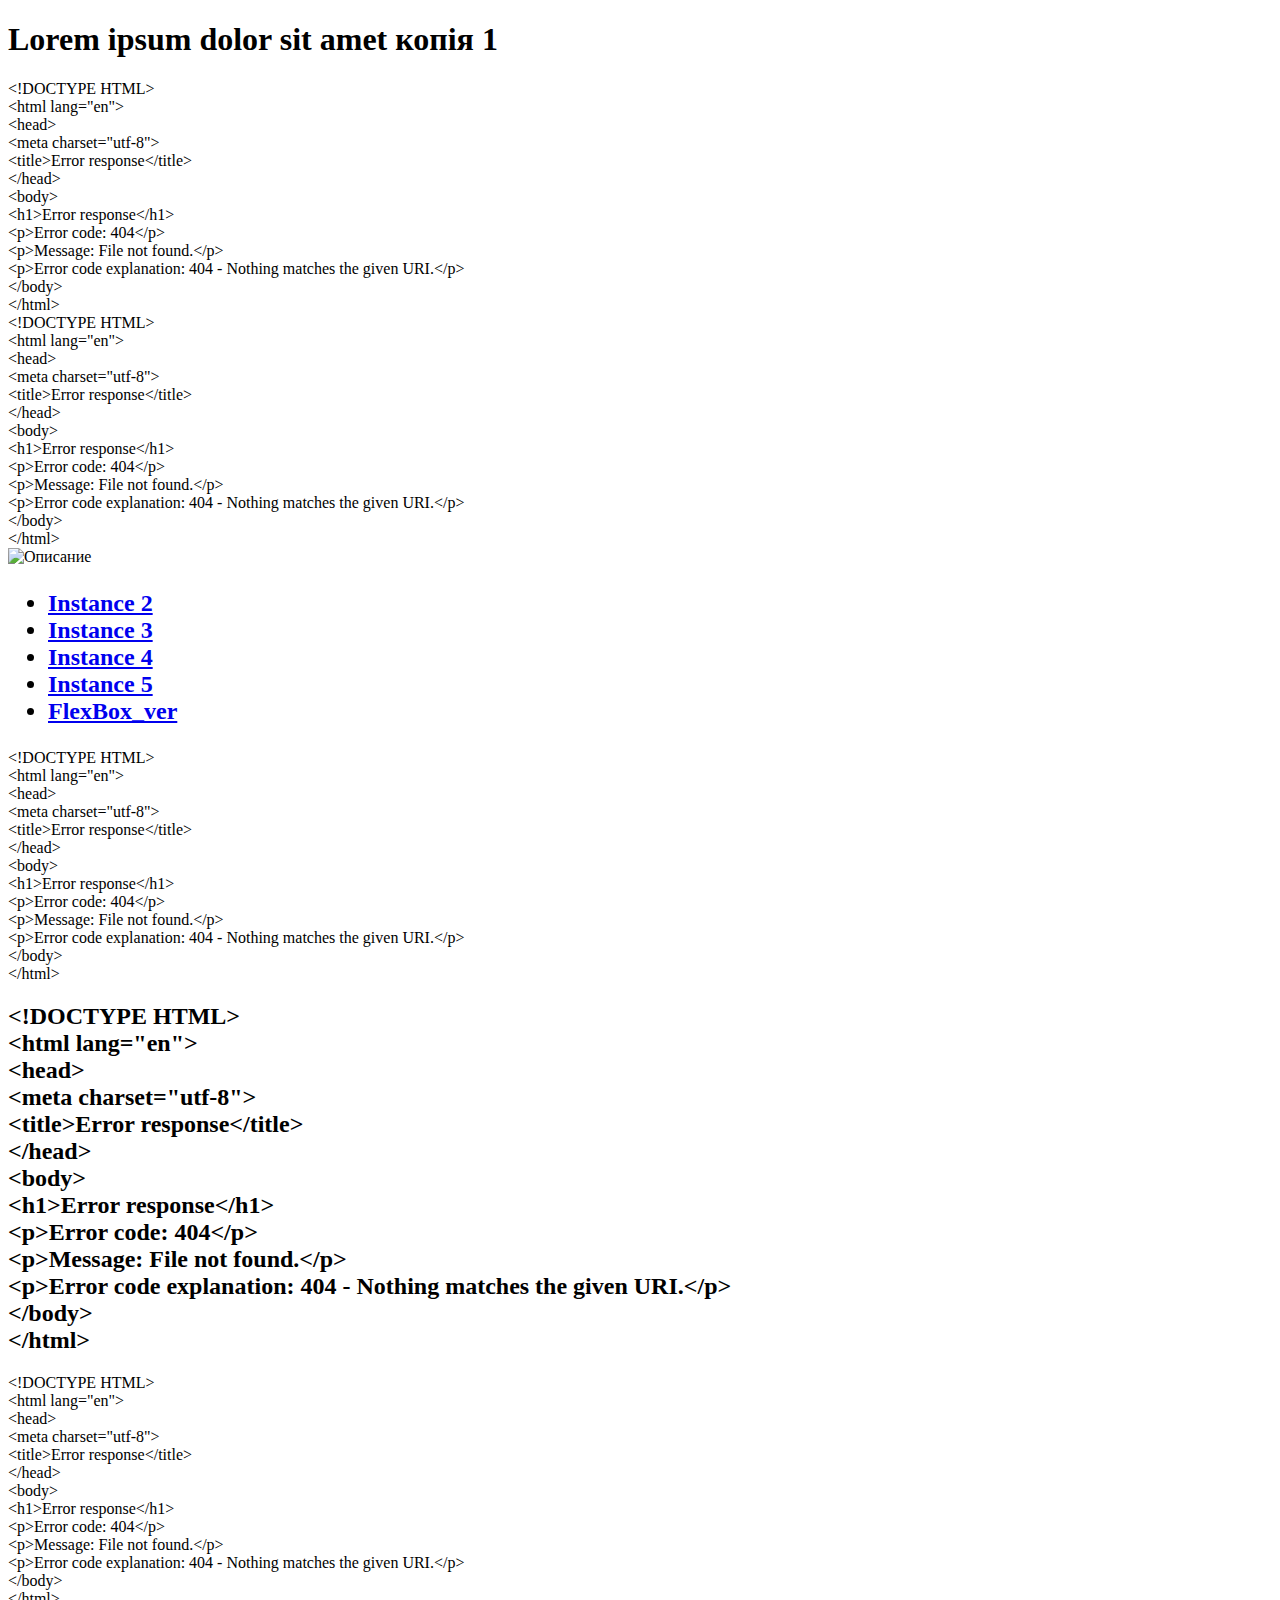
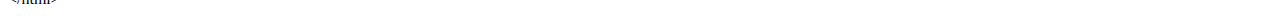
==== index.html @ 7778422b "Add files via upload" ====
<!DOCTYPE html>
<html lang="zxx">
<head>
    <meta charset="UTF-8">
    <meta name="viewport" content="width=device-width, initial-scale=1.0">
    <title>Лабораторна робота 1</title>
    <link rel="stylesheet" href="styles.css">
</head>
<body>
    <div class="grid-container">
        <div class="item item1">
            <div class="subgrid1">                
                <div class="subitem text1"><h1>Lorem ipsum dolor sit amet копія 1</h1></div>
                <div class="subitem x" id="item_lorem_middle_x"></div>
            </div>
        </div>  
        <div class="item item2" id="item_lorem_middle2"></div>
        <div class="item item3">
            <img id="mainImage" src="images/template7desktop.png" class="MainImage" alt="Описание">
            <img id="mainImageMobile" src="images/template7mobile.png" class="MainImageMobile" alt="Описание">
        </div>        
        <div class="item item4">
            <h2>
                <nav>
                    <ul> 
                        <li><a href="index2.html" class="no-underline">Instance 2</a></li>
                        <li><a href="index3.html" class="no-underline">Instance 3</a></li>
                        <li><a href="index4.html" class="no-underline">Instance 4</a></li>
                        <li><a href="index5.html" class="no-underline">Instance 5</a></li>
                        <li><a href="index_flexbox.html" class="no-underline">FlexBox_ver</a></li>
                    </ul>
                </nav>  
            </h2>                      
        </div>
        <div class="item item5" id="item_lorem_middle5"></div>
        <div class="item item6">
            <div class="subitem text6" id="item_lorem_middle_text6"><h2></h2></div>
            <div class="subgrid6">                
                <div class="subitem y" id="item_lorem_middle_y"></div>                
            </div>
        </div>        
    </div>

    <script>
        fetch('text.txt')
            .then(response => response.text())
            .then(data => {
                document.getElementById('item_lorem').innerText = data;
            })
            .catch(error => console.error('Ошибка:', error));        
    </script>
    <script>
        fetch('text_lite.txt')
            .then(response => response.text())
            .then(data => {
                document.getElementById('item_lorem_lite').innerText = data;
            })
            .catch(error => console.error('Ошибка:', error));
    </script>
    <script>
        fetch('text_middle.txt')
            .then(response => response.text())
            .then(data => {
                document.getElementById('item_lorem_middle_x').innerText = data;
                document.getElementById('item_lorem_middle_y').innerText = data;
                document.getElementById('item_lorem_middle_text6').querySelector('h2').innerText = data;
                document.getElementById('item_lorem_middle2').innerText = data;
                document.getElementById('item_lorem_middle5').innerText = data;
            })
            .catch(error => console.error('Ошибка:', error));
    </script>
    <script>
        function updateImage() {
            const desktopImage = document.getElementById('mainImage');
            const mobileImage = document.getElementById('mainImageMobile');
    
            if (window.innerWidth <= 768) {
                desktopImage.style.display = 'none';
                mobileImage.style.display = 'block';
            } else {
                desktopImage.style.display = 'block';
                mobileImage.style.display = 'none';
            }
        }
    
        // Проверяем размер окна при загрузке страницы
        window.onload = updateImage;
    
        // Обновляем изображение при изменении размера окна
        window.onresize = updateImage;
    </script>
</body>
</html>
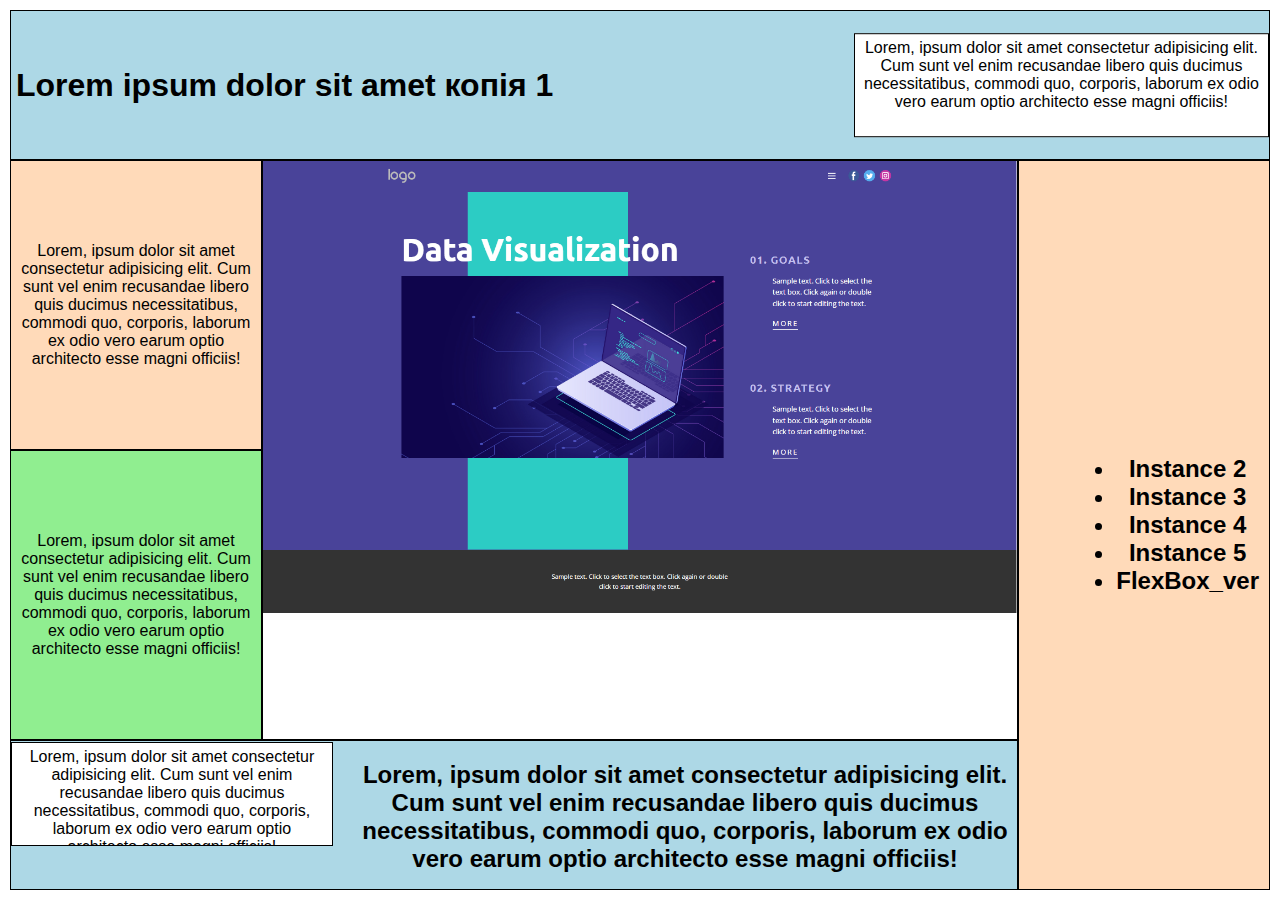
==== commit 529daca1: "123" ====
--- a/index.html
+++ b/index.html
@@ -1,93 +1,93 @@
-<!DOCTYPE html>
-<html lang="zxx">
-<head>
-    <meta charset="UTF-8">
-    <meta name="viewport" content="width=device-width, initial-scale=1.0">
-    <title>Лабораторна робота 1</title>
-    <link rel="stylesheet" href="styles.css">
-</head>
-<body>
-    <div class="grid-container">
-        <div class="item item1">
-            <div class="subgrid1">                
-                <div class="subitem text1"><h1>Lorem ipsum dolor sit amet копія 1</h1></div>
-                <div class="subitem x" id="item_lorem_middle_x"></div>
-            </div>
-        </div>  
-        <div class="item item2" id="item_lorem_middle2"></div>
-        <div class="item item3">
-            <img id="mainImage" src="images/template7desktop.png" class="MainImage" alt="Описание">
-            <img id="mainImageMobile" src="images/template7mobile.png" class="MainImageMobile" alt="Описание">
-        </div>        
-        <div class="item item4">
-            <h2>
-                <nav>
-                    <ul> 
-                        <li><a href="index2.html" class="no-underline">Instance 2</a></li>
-                        <li><a href="index3.html" class="no-underline">Instance 3</a></li>
-                        <li><a href="index4.html" class="no-underline">Instance 4</a></li>
-                        <li><a href="index5.html" class="no-underline">Instance 5</a></li>
-                        <li><a href="index_flexbox.html" class="no-underline">FlexBox_ver</a></li>
-                    </ul>
-                </nav>  
-            </h2>                      
-        </div>
-        <div class="item item5" id="item_lorem_middle5"></div>
-        <div class="item item6">
-            <div class="subitem text6" id="item_lorem_middle_text6"><h2></h2></div>
-            <div class="subgrid6">                
-                <div class="subitem y" id="item_lorem_middle_y"></div>                
-            </div>
-        </div>        
-    </div>
-
-    <script>
-        fetch('text.txt')
-            .then(response => response.text())
-            .then(data => {
-                document.getElementById('item_lorem').innerText = data;
-            })
-            .catch(error => console.error('Ошибка:', error));        
-    </script>
-    <script>
-        fetch('text_lite.txt')
-            .then(response => response.text())
-            .then(data => {
-                document.getElementById('item_lorem_lite').innerText = data;
-            })
-            .catch(error => console.error('Ошибка:', error));
-    </script>
-    <script>
-        fetch('text_middle.txt')
-            .then(response => response.text())
-            .then(data => {
-                document.getElementById('item_lorem_middle_x').innerText = data;
-                document.getElementById('item_lorem_middle_y').innerText = data;
-                document.getElementById('item_lorem_middle_text6').querySelector('h2').innerText = data;
-                document.getElementById('item_lorem_middle2').innerText = data;
-                document.getElementById('item_lorem_middle5').innerText = data;
-            })
-            .catch(error => console.error('Ошибка:', error));
-    </script>
-    <script>
-        function updateImage() {
-            const desktopImage = document.getElementById('mainImage');
-            const mobileImage = document.getElementById('mainImageMobile');
-    
-            if (window.innerWidth <= 768) {
-                desktopImage.style.display = 'none';
-                mobileImage.style.display = 'block';
-            } else {
-                desktopImage.style.display = 'block';
-                mobileImage.style.display = 'none';
-            }
-        }
-    
-        // Проверяем размер окна при загрузке страницы
-        window.onload = updateImage;
-    
-        // Обновляем изображение при изменении размера окна
-        window.onresize = updateImage;
-    </script>
-</body>
-</html>
+<!DOCTYPE html>
+<html lang="zxx">
+<head>
+    <meta charset="UTF-8">
+    <meta name="viewport" content="width=device-width, initial-scale=1.0">
+    <title>Лабораторна робота 1</title>
+    <link rel="stylesheet" href="styles.css">
+</head>
+<body>
+    <div class="grid-container">
+        <div class="item item1">
+            <div class="subgrid1">                
+                <div class="subitem text1"><h1>Lorem ipsum dolor sit amet копія 1</h1></div>
+                <div class="subitem x" id="item_lorem_middle_x"></div>
+            </div>
+        </div>  
+        <div class="item item2" id="item_lorem_middle2"></div>
+        <div class="item item3">
+            <img id="mainImage" src="images/template7desktop.png" class="MainImage" alt="Описание">
+            <img id="mainImageMobile" src="images/template7mobile.png" class="MainImageMobile" alt="Описание">
+        </div>        
+        <div class="item item4">
+            <h2>
+                <nav>
+                    <ul> 
+                        <li><a href="index2.html" class="no-underline">Instance 2</a></li>
+                        <li><a href="index3.html" class="no-underline">Instance 3</a></li>
+                        <li><a href="index4.html" class="no-underline">Instance 4</a></li>
+                        <li><a href="index5.html" class="no-underline">Instance 5</a></li>
+                        <li><a href="index_flexbox.html" class="no-underline">FlexBox_ver</a></li>
+                    </ul>
+                </nav>  
+            </h2>                      
+        </div>
+        <div class="item item5" id="item_lorem_middle5"></div>
+        <div class="item item6">
+            <div class="subitem text6" id="item_lorem_middle_text6"><h2></h2></div>
+            <div class="subgrid6">                
+                <div class="subitem y" id="item_lorem_middle_y"></div>                
+            </div>
+        </div>        
+    </div>
+
+    <script>
+        fetch('text.txt')
+            .then(response => response.text())
+            .then(data => {
+                document.getElementById('item_lorem').innerText = data;
+            })
+            .catch(error => console.error('Ошибка:', error));        
+    </script>
+    <script>
+        fetch('text_lite.txt')
+            .then(response => response.text())
+            .then(data => {
+                document.getElementById('item_lorem_lite').innerText = data;
+            })
+            .catch(error => console.error('Ошибка:', error));
+    </script>
+    <script>
+        fetch('text_middle.txt')
+            .then(response => response.text())
+            .then(data => {
+                document.getElementById('item_lorem_middle_x').innerText = data;
+                document.getElementById('item_lorem_middle_y').innerText = data;
+                document.getElementById('item_lorem_middle_text6').querySelector('h2').innerText = data;
+                document.getElementById('item_lorem_middle2').innerText = data;
+                document.getElementById('item_lorem_middle5').innerText = data;
+            })
+            .catch(error => console.error('Ошибка:', error));
+    </script>
+    <script>
+        function updateImage() {
+            const desktopImage = document.getElementById('mainImage');
+            const mobileImage = document.getElementById('mainImageMobile');
+    
+            if (window.innerWidth <= 768) {
+                desktopImage.style.display = 'none';
+                mobileImage.style.display = 'block';
+            } else {
+                desktopImage.style.display = 'block';
+                mobileImage.style.display = 'none';
+            }
+        }
+    
+        // Проверяем размер окна при загрузке страницы
+        window.onload = updateImage;
+    
+        // Обновляем изображение при изменении размера окна
+        window.onresize = updateImage;
+    </script>
+</body>
+</html>
--- a/styles.css
+++ b/styles.css
@@ -0,0 +1,192 @@
+* {
+    margin: 0;
+    padding: 0;
+    box-sizing: border-box;
+}
+
+body {
+    font-family: Arial, sans-serif;
+}
+
+.grid-container {
+    display: grid;
+    grid-template-columns: 1fr 3fr 1fr;
+    grid-template-rows: 150px auto auto 150px;
+    grid-gap: 0px;
+    padding: 10px;
+    height: 100vh;
+}
+
+.item {
+    display: grid;
+    padding: 10px;
+    text-align: center;
+    border: 1px solid black;
+}
+
+.item1, .item6 {
+    display: grid;
+    padding: 1px;
+}
+
+.subitem {
+    display: flex;
+    justify-content: center;
+    align-items: flex-start;;
+    padding: 5px;
+}
+
+.x, .y {
+    background-color: #fff;
+    border: 1px solid black;
+    padding: 5px;
+}
+
+.x{
+    position: absolute; /* Абсолютное позиционирование */
+    right: 0; /* Привязка к правому краю */
+    top: 50%; /* Центрирование по вертикали */
+    transform: translateY(-50%);
+
+    overflow: auto;
+    height: 70%;    
+    width: 33%;
+}
+
+.y{
+    position: absolute;
+    left: 0;
+    top: 1%;
+
+    overflow: auto;
+    height: 70%;
+    width: 32%;
+}
+
+.text1{
+    overflow: auto;
+    width: 65%;
+    max-height: 80%;
+    top: 50%; /* Центрирование по вертикали */
+    transform: translateY(-50%);
+    
+    position: absolute;
+    left: 0;
+
+    display: flex;
+    justify-content: start;    /* Горизонтальное выравнивание */
+    align-items: flex-start;    /* Вертикальное выравнивание */
+    
+}
+
+.text6{
+    position: absolute; /* Абсолютное позиционирование */
+    right: 0; /* Привязка к правому краю */
+    top: 50%; /* Центрирование по вертикали */
+    transform: translateY(-50%);
+
+    overflow: auto;
+    width: 66%;
+    max-height: 80%;
+    
+
+    display: flex;
+    justify-content: end;    /* Горизонтальное выравнивание */
+    align-items: flex-start;    /* Вертикальное выравнивание */
+}
+
+.item1 {
+    grid-column: 1 / 4;
+    grid-row: 1 / 2;
+    background-color: lightblue;
+    
+    padding: 10px;
+    box-sizing: border-box;
+    position: relative;
+}
+
+.item2 {
+    grid-column: 1 / 2;
+    grid-row: 2 / 3;
+    background-color: peachpuff;
+
+    display: flex;
+    justify-content: start;    /* Горизонтальное выравнивание */
+    align-items: center;    /* Вертикальное выравнивание */
+}
+
+.item3 {
+    grid-column: 2 / 3;
+    grid-row: 2 / 4;
+    background-color: white;
+
+    padding: 0px;
+    box-sizing: border-box;
+    position: relative;
+    
+
+}
+
+.item4 {
+    grid-column: 3 / 4;
+    grid-row: 2 / 5;
+    background-color: peachpuff;
+
+    display: flex;
+    justify-content: end;    /* Горизонтальное выравнивание */
+    align-items: center;    /* Вертикальное выравнивание */
+}
+
+.item5 {
+    grid-column: 1 / 2;
+    grid-row: 3 / 4;
+    background-color: lightgreen;
+
+    display: flex;
+    justify-content: start;    /* Горизонтальное выравнивание */
+    align-items: center;    /* Вертикальное выравнивание */
+}
+
+.item6 {
+    grid-column: 1 / 3;
+    grid-row: 4 / 5;
+    background-color: lightblue;
+
+    display: flex;
+    justify-content: end;    /* Горизонтальное выравнивание */
+    align-items: center;     /* Вертикальное выравнивание */
+
+    position: relative;
+}
+
+.MainImage {
+    width: 100%; /* Занимает всю ширину контейнера */
+    height: auto; /* Сохраняет пропорции изображения */
+    display: block; /* Убирает отступы вокруг изображения */
+    margin: 0 auto; /* Центрирует изображение */
+}
+
+.MainImageMobile {
+    display: none; /* Скрываем мобильное изображение по умолчанию */
+}
+
+/* Медиа-запрос для мобильной версии */
+@media (max-width: 768px) {
+    .MainImage {
+        display: none; /* Скрываем десктопное изображение на мобильных устройствах */
+    }
+    .MainImageMobile {
+        display: block; /* Показываем мобильное изображение */
+        width: 100%; /* Занимает всю ширину контейнера */
+        height: auto; /* Сохраняет пропорции изображения */
+    }
+}
+
+.no-underline {
+    text-decoration: none;
+    color: inherit;
+}
+
+.no-underline:visited {
+    color: inherit;
+}
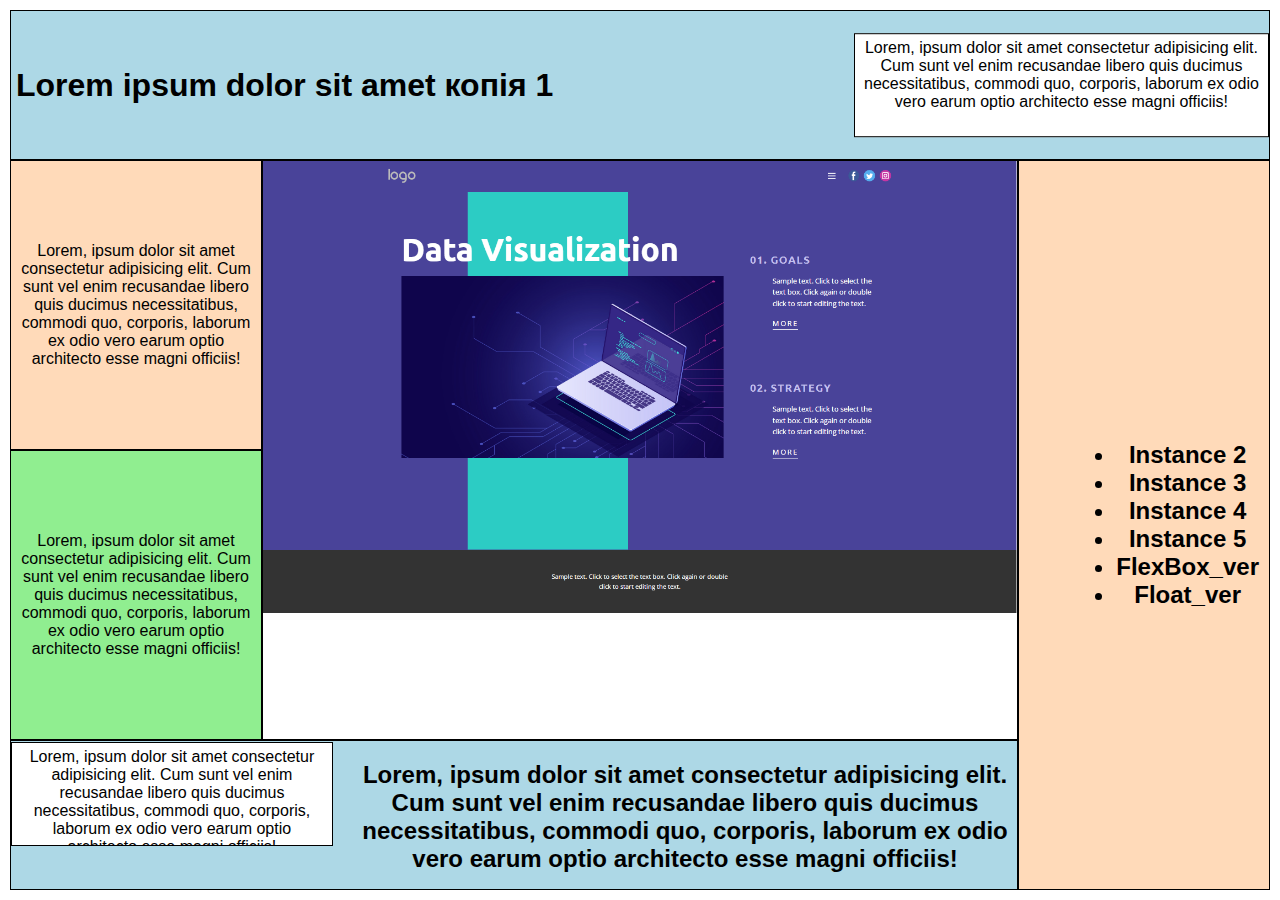
==== commit 167e75dd: "Add divs version" ====
--- a/index.html
+++ b/index.html
@@ -16,8 +16,8 @@
         </div>  
         <div class="item item2" id="item_lorem_middle2"></div>
         <div class="item item3">
-            <img id="mainImage" src="images/template7desktop.png" class="MainImage" alt="Описание">
-            <img id="mainImageMobile" src="images/template7mobile.png" class="MainImageMobile" alt="Описание">
+            <img id="mainImage" src="images/template7desktop.png" class="MainImage">
+            <img id="mainImageMobile" src="images/template7mobile.png" class="MainImageMobile">
         </div>        
         <div class="item item4">
             <h2>
@@ -28,6 +28,7 @@
                         <li><a href="index4.html" class="no-underline">Instance 4</a></li>
                         <li><a href="index5.html" class="no-underline">Instance 5</a></li>
                         <li><a href="index_flexbox.html" class="no-underline">FlexBox_ver</a></li>
+                        <li><a href="index_divs.html" class="no-underline">Float_ver</a></li>
                     </ul>
                 </nav>  
             </h2>                      
@@ -83,10 +84,8 @@
             }
         }
     
-        // Проверяем размер окна при загрузке страницы
         window.onload = updateImage;
     
-        // Обновляем изображение при изменении размера окна
         window.onresize = updateImage;
     </script>
 </body>
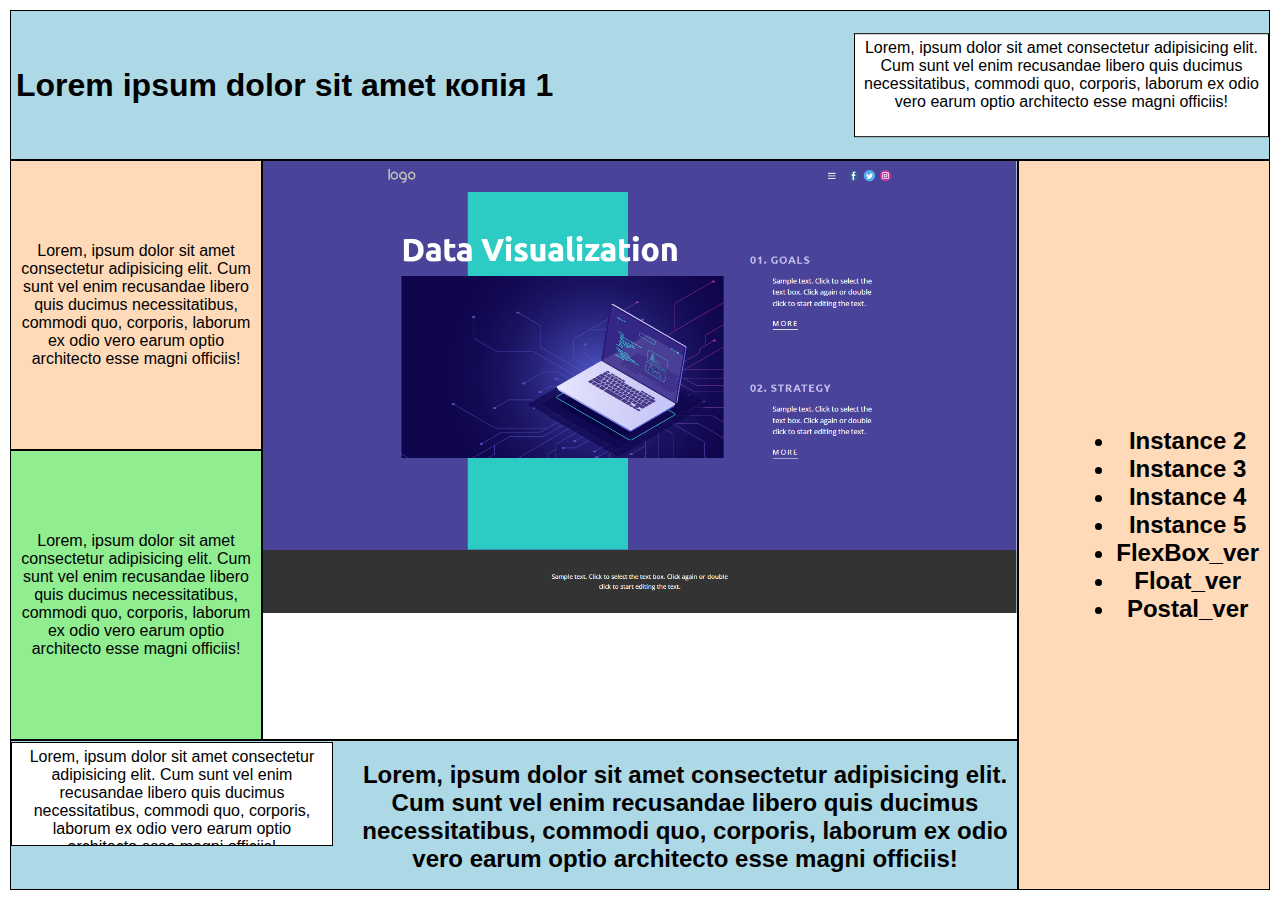
==== commit cb1900b1: "added postal button" ====
--- a/index.html
+++ b/index.html
@@ -29,6 +29,7 @@
                         <li><a href="index5.html" class="no-underline">Instance 5</a></li>
                         <li><a href="index_flexbox.html" class="no-underline">FlexBox_ver</a></li>
                         <li><a href="index_divs.html" class="no-underline">Float_ver</a></li>
+                        <li><a href="index_postal_test.html" class="no-underline">Postal_ver</a></li>
                     </ul>
                 </nav>  
             </h2>                      
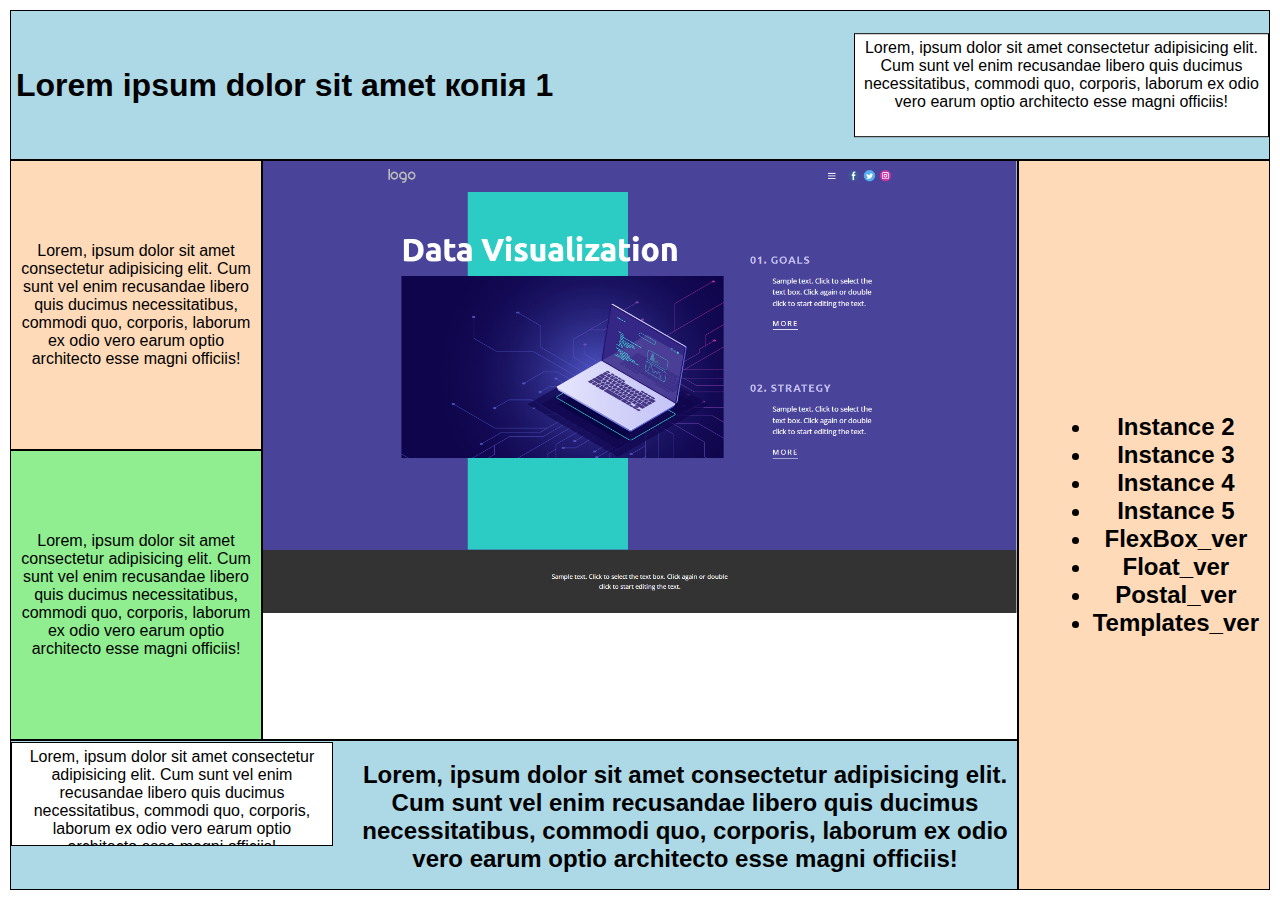
==== commit 3d655bc6: "added link to lab4 from main index" ====
--- a/index.html
+++ b/index.html
@@ -20,6 +20,7 @@
             <img id="mainImageMobile" src="images/template7mobile.png" class="MainImageMobile">
         </div>        
         <div class="item item4">
+            
             <h2>
                 <nav>
                     <ul> 
@@ -30,6 +31,7 @@
                         <li><a href="index_flexbox.html" class="no-underline">FlexBox_ver</a></li>
                         <li><a href="index_divs.html" class="no-underline">Float_ver</a></li>
                         <li><a href="index_postal_test.html" class="no-underline">Postal_ver</a></li>
+                        <li><a href="index_template.html" class="no-underline">Templates_ver</a></li>
                     </ul>
                 </nav>  
             </h2>                      
